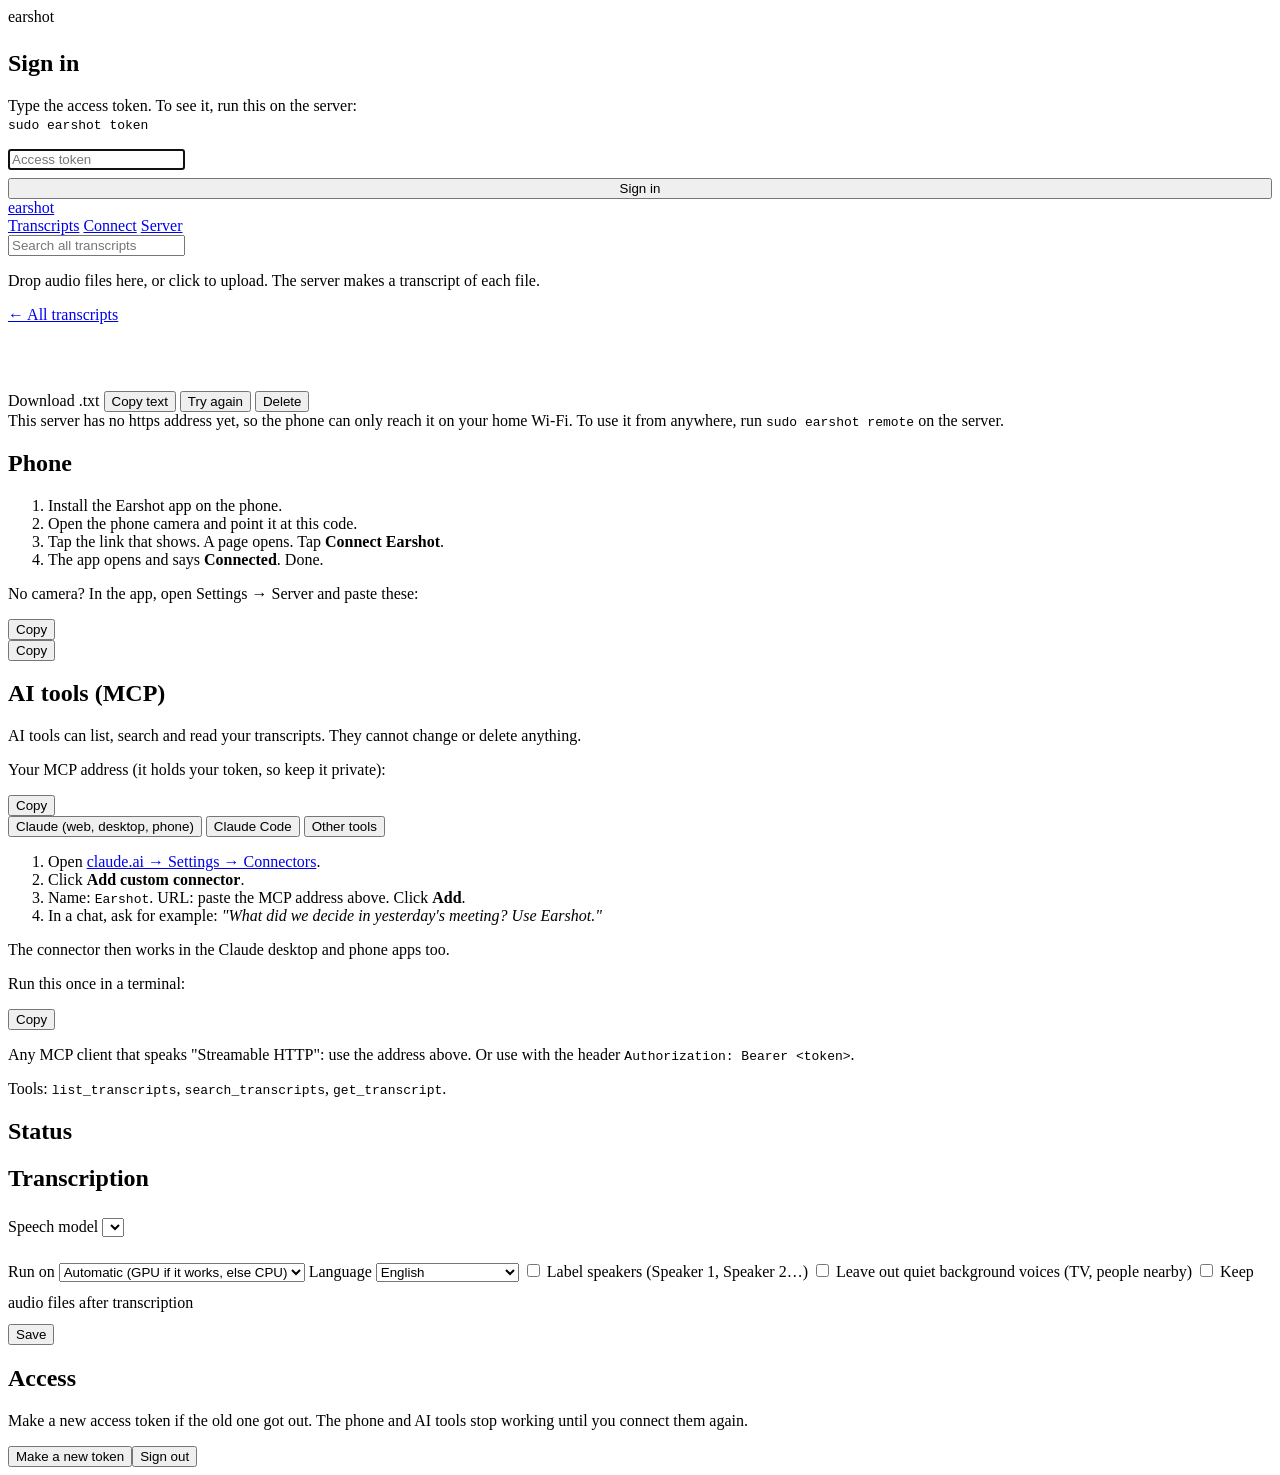
==== server/earshot/portal/index.html @ ac5047a0 "Self-hosted server: guided installer, portal, MCP; app sends audio to it" ====
<!doctype html>
<html lang="en">
<head>
<meta charset="utf-8">
<meta name="viewport" content="width=device-width, initial-scale=1">
<meta name="robots" content="noindex">
<title>Earshot</title>
<link rel="stylesheet" href="/static/style.css">
</head>
<body>
<div class="wrap">
  <!-- Sign in -->
  <section id="login" class="center hidden">
    <form class="login" id="loginForm">
      <div class="brand" style="margin-bottom:24px"><span class="dot ok"></span>earshot</div>
      <h1>Sign in</h1>
      <p class="muted small">Type the access token. To see it, run this on the server:<br><code>sudo earshot token</code></p>
      <input type="password" id="tokenIn" placeholder="Access token" autocomplete="current-password" autofocus>
      <div class="err" id="loginErr"></div>
      <button class="primary" style="width:100%;margin-top:8px">Sign in</button>
    </form>
  </section>

  <section id="app" class="hidden">
    <header class="top">
      <a class="brand" href="#/"><span class="dot" id="dot"></span>earshot</a>
      <nav>
        <a href="#/" data-nav="list">Transcripts</a>
        <a href="#/connect" data-nav="connect">Connect</a>
        <a href="#/server" data-nav="server">Server</a>
      </nav>
      <span class="muted small mono" id="stateLine"></span>
    </header>

    <!-- Transcripts -->
    <div id="v-list" class="view">
      <div class="row" style="margin-bottom:16px">
        <input type="search" id="q" class="grow" placeholder="Search all transcripts">
      </div>
      <label class="drop" id="drop">
        <input type="file" id="file" accept="audio/*,video/*" multiple hidden>
        Drop audio files here, or click to upload. The server makes a transcript of each file.
      </label>
      <div class="list" id="recs"></div>
      <p class="muted small" id="recsEmpty"></p>
    </div>

    <!-- One transcript -->
    <div id="v-rec" class="view">
      <a href="#/" class="small mono">← All transcripts</a>
      <div style="margin-top:16px">
        <h1 id="recTitle" contenteditable="true" spellcheck="false" title="Click to rename"></h1>
        <div class="muted small mono" id="recMeta"></div>
      </div>
      <div class="row" style="margin-top:16px">
        <a class="btn" id="recDl">Download .txt</a>
        <button id="recCopy">Copy text</button>
        <button id="recRetry" class="hidden">Try again</button>
        <span class="grow"></span>
        <button id="recDel" class="danger">Delete</button>
      </div>
      <div class="lines" id="recLines"></div>
    </div>

    <!-- Connect -->
    <div id="v-connect" class="view">
      <div class="note hidden" id="localNote">
        This server has no https address yet, so the phone can only reach it on your home Wi-Fi.
        To use it from anywhere, run <code>sudo earshot remote</code> on the server.
      </div>
      <h2>Phone</h2>
      <div class="panel">
        <div class="row" style="align-items:flex-start;gap:24px">
          <div class="qr" id="qr"></div>
          <div class="grow">
            <ol class="steps">
              <li>Install the Earshot app on the phone.</li>
              <li>Open the phone camera and point it at this code.</li>
              <li>Tap the link that shows. A page opens. Tap <b>Connect Earshot</b>.</li>
              <li>The app opens and says <b>Connected</b>. Done.</li>
            </ol>
            <p class="muted small">No camera? In the app, open Settings → Server and paste these:</p>
            <div class="copy"><code id="pUrl"></code><button data-copy="pUrl">Copy</button></div>
            <div class="copy"><code id="pTok"></code><button data-copy="pTok">Copy</button></div>
          </div>
        </div>
      </div>

      <h2>AI tools (MCP)</h2>
      <div class="panel">
        <p style="margin-top:0">AI tools can list, search and read your transcripts. They cannot change or delete anything.</p>
        <p class="muted small">Your MCP address (it holds your token, so keep it private):</p>
        <div class="copy"><code id="mUrl"></code><button data-copy="mUrl">Copy</button></div>
        <div class="tabs" id="aiTabs">
          <button data-tab="claude" class="on">Claude (web, desktop, phone)</button>
          <button data-tab="code">Claude Code</button>
          <button data-tab="other">Other tools</button>
        </div>
        <div data-pane="claude">
          <ol class="steps">
            <li>Open <a href="https://claude.ai/settings/connectors" target="_blank" rel="noopener">claude.ai → Settings → Connectors</a>.</li>
            <li>Click <b>Add custom connector</b>.</li>
            <li>Name: <code>Earshot</code>. URL: paste the MCP address above. Click <b>Add</b>.</li>
            <li>In a chat, ask for example: <i>"What did we decide in yesterday's meeting? Use Earshot."</i></li>
          </ol>
          <p class="muted small">The connector then works in the Claude desktop and phone apps too.</p>
        </div>
        <div data-pane="code" class="hidden">
          <p class="small">Run this once in a terminal:</p>
          <div class="copy"><code id="ccCmd"></code><button data-copy="ccCmd">Copy</button></div>
        </div>
        <div data-pane="other" class="hidden">
          <p class="small">Any MCP client that speaks "Streamable HTTP": use the address above. Or use
            <code id="mBase"></code> with the header <code>Authorization: Bearer &lt;token&gt;</code>.</p>
          <p class="small muted">Tools: <code>list_transcripts</code>, <code>search_transcripts</code>, <code>get_transcript</code>.</p>
        </div>
      </div>
    </div>

    <!-- Server -->
    <div id="v-server" class="view">
      <h2>Status</h2>
      <div class="panel"><div class="kv" id="kv"></div></div>

      <h2>Transcription</h2>
      <div class="panel">
        <label class="small muted">Speech model</label>
        <select id="sModel" style="margin:6px 0 4px"></select>
        <p class="muted small" id="sModelNote" style="margin-top:0"></p>
        <label class="small muted">Run on</label>
        <select id="sDevice" style="margin:6px 0 12px">
          <option value="auto">Automatic (GPU if it works, else CPU)</option>
          <option value="cuda">NVIDIA GPU</option>
          <option value="cpu">CPU only</option>
        </select>
        <label class="small muted">Language</label>
        <select id="sLang" style="margin:6px 0 12px">
          <option value="en">English</option>
          <option value="">Detect automatically</option>
          <option value="de">German</option><option value="es">Spanish</option><option value="fr">French</option>
          <option value="it">Italian</option><option value="nl">Dutch</option><option value="pt">Portuguese</option>
        </select>
        <label class="toggle"><input type="checkbox" id="sDiarize"> Label speakers (Speaker 1, Speaker 2…)</label>
        <label class="toggle"><input type="checkbox" id="sSkip"> Leave out quiet background voices (TV, people nearby)</label>
        <label class="toggle"><input type="checkbox" id="sKeep"> Keep audio files after transcription</label>
        <div class="row" style="margin-top:12px"><button class="primary" id="sSave">Save</button><span class="muted small" id="sSaved"></span></div>
      </div>

      <h2>Access</h2>
      <div class="panel">
        <p style="margin-top:0" class="small">Make a new access token if the old one got out. The phone and AI tools stop working until you connect them again.</p>
        <div class="row"><button class="danger" id="rotate">Make a new token</button><button id="logout">Sign out</button></div>
      </div>
    </div>
  </section>
</div>
<script src="/static/app.js"></script>
</body>
</html>
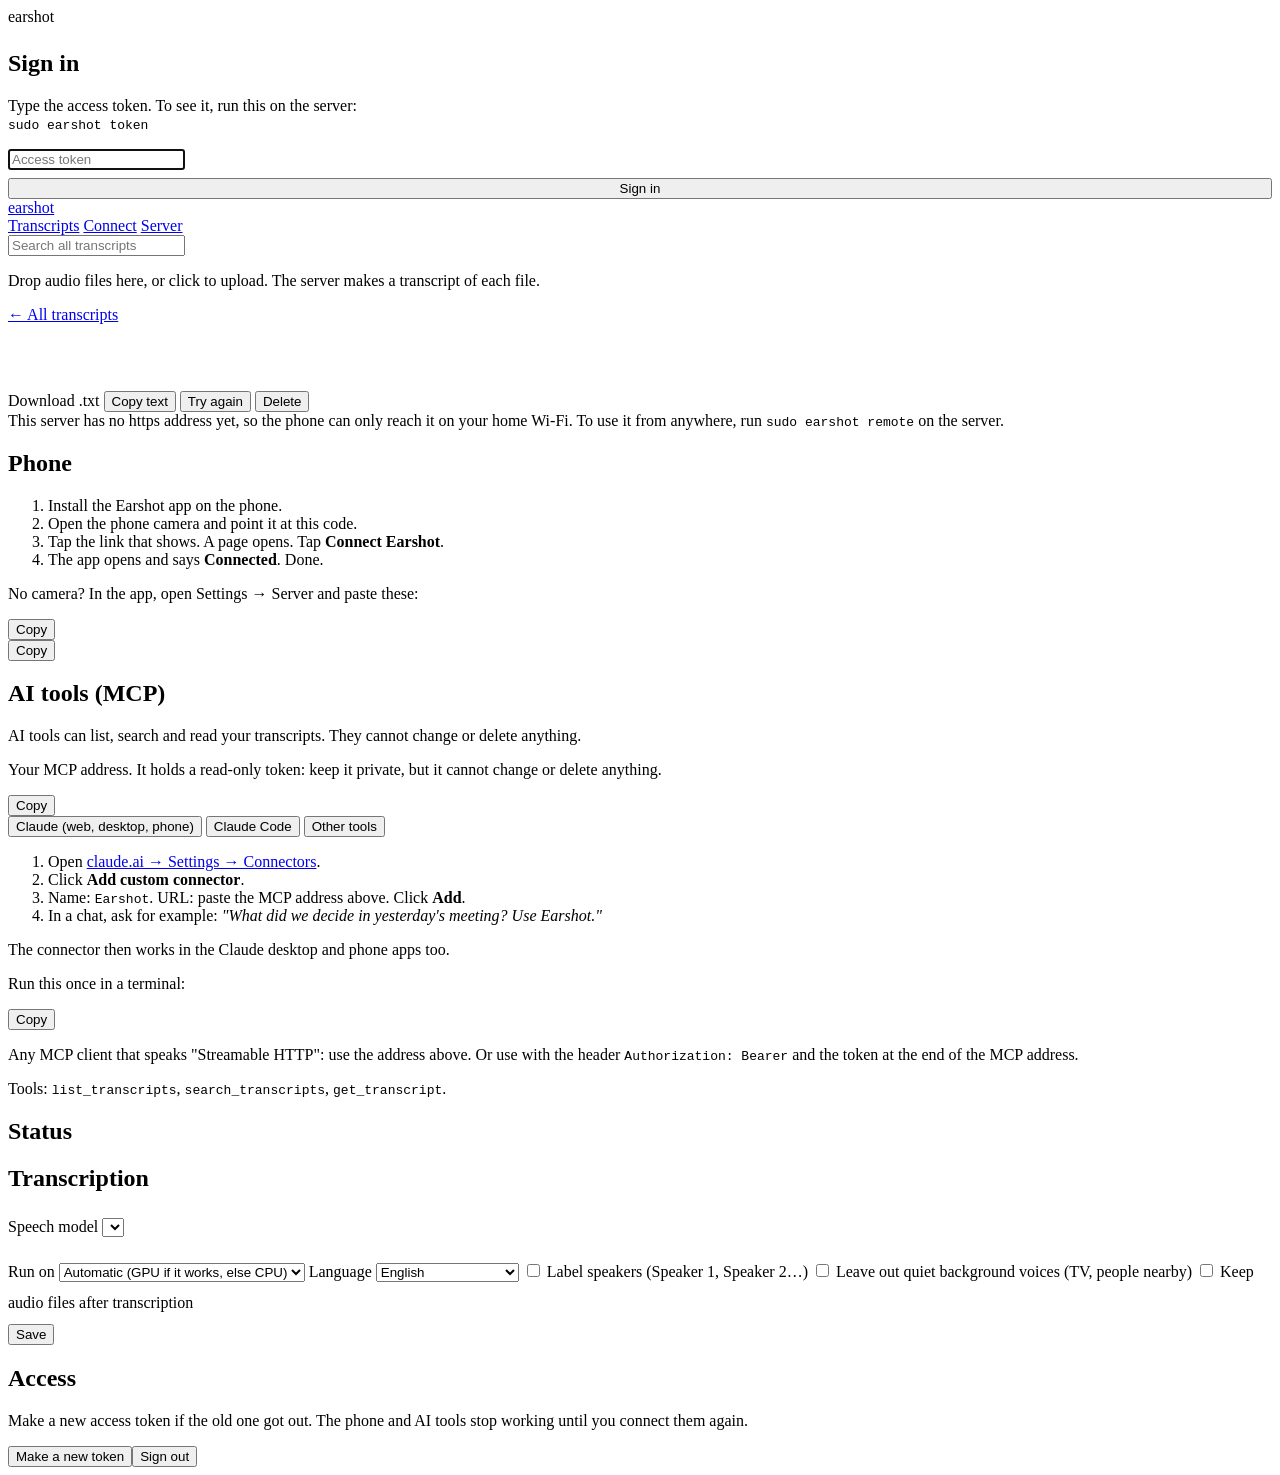
==== commit df42a559: "Server security hardening - Separate read-only token for AI tools (MCP); a leaked MCP address can't " ====
--- a/server/earshot/portal/index.html
+++ b/server/earshot/portal/index.html
@@ -89,7 +89,7 @@
       <h2>AI tools (MCP)</h2>
       <div class="panel">
         <p style="margin-top:0">AI tools can list, search and read your transcripts. They cannot change or delete anything.</p>
-        <p class="muted small">Your MCP address (it holds your token, so keep it private):</p>
+        <p class="muted small">Your MCP address. It holds a read-only token: keep it private, but it cannot change or delete anything.</p>
         <div class="copy"><code id="mUrl"></code><button data-copy="mUrl">Copy</button></div>
         <div class="tabs" id="aiTabs">
           <button data-tab="claude" class="on">Claude (web, desktop, phone)</button>
@@ -111,7 +111,7 @@
         </div>
         <div data-pane="other" class="hidden">
           <p class="small">Any MCP client that speaks "Streamable HTTP": use the address above. Or use
-            <code id="mBase"></code> with the header <code>Authorization: Bearer &lt;token&gt;</code>.</p>
+            <code id="mBase"></code> with the header <code>Authorization: Bearer</code> and the token at the end of the MCP address.</p>
           <p class="small muted">Tools: <code>list_transcripts</code>, <code>search_transcripts</code>, <code>get_transcript</code>.</p>
         </div>
       </div>
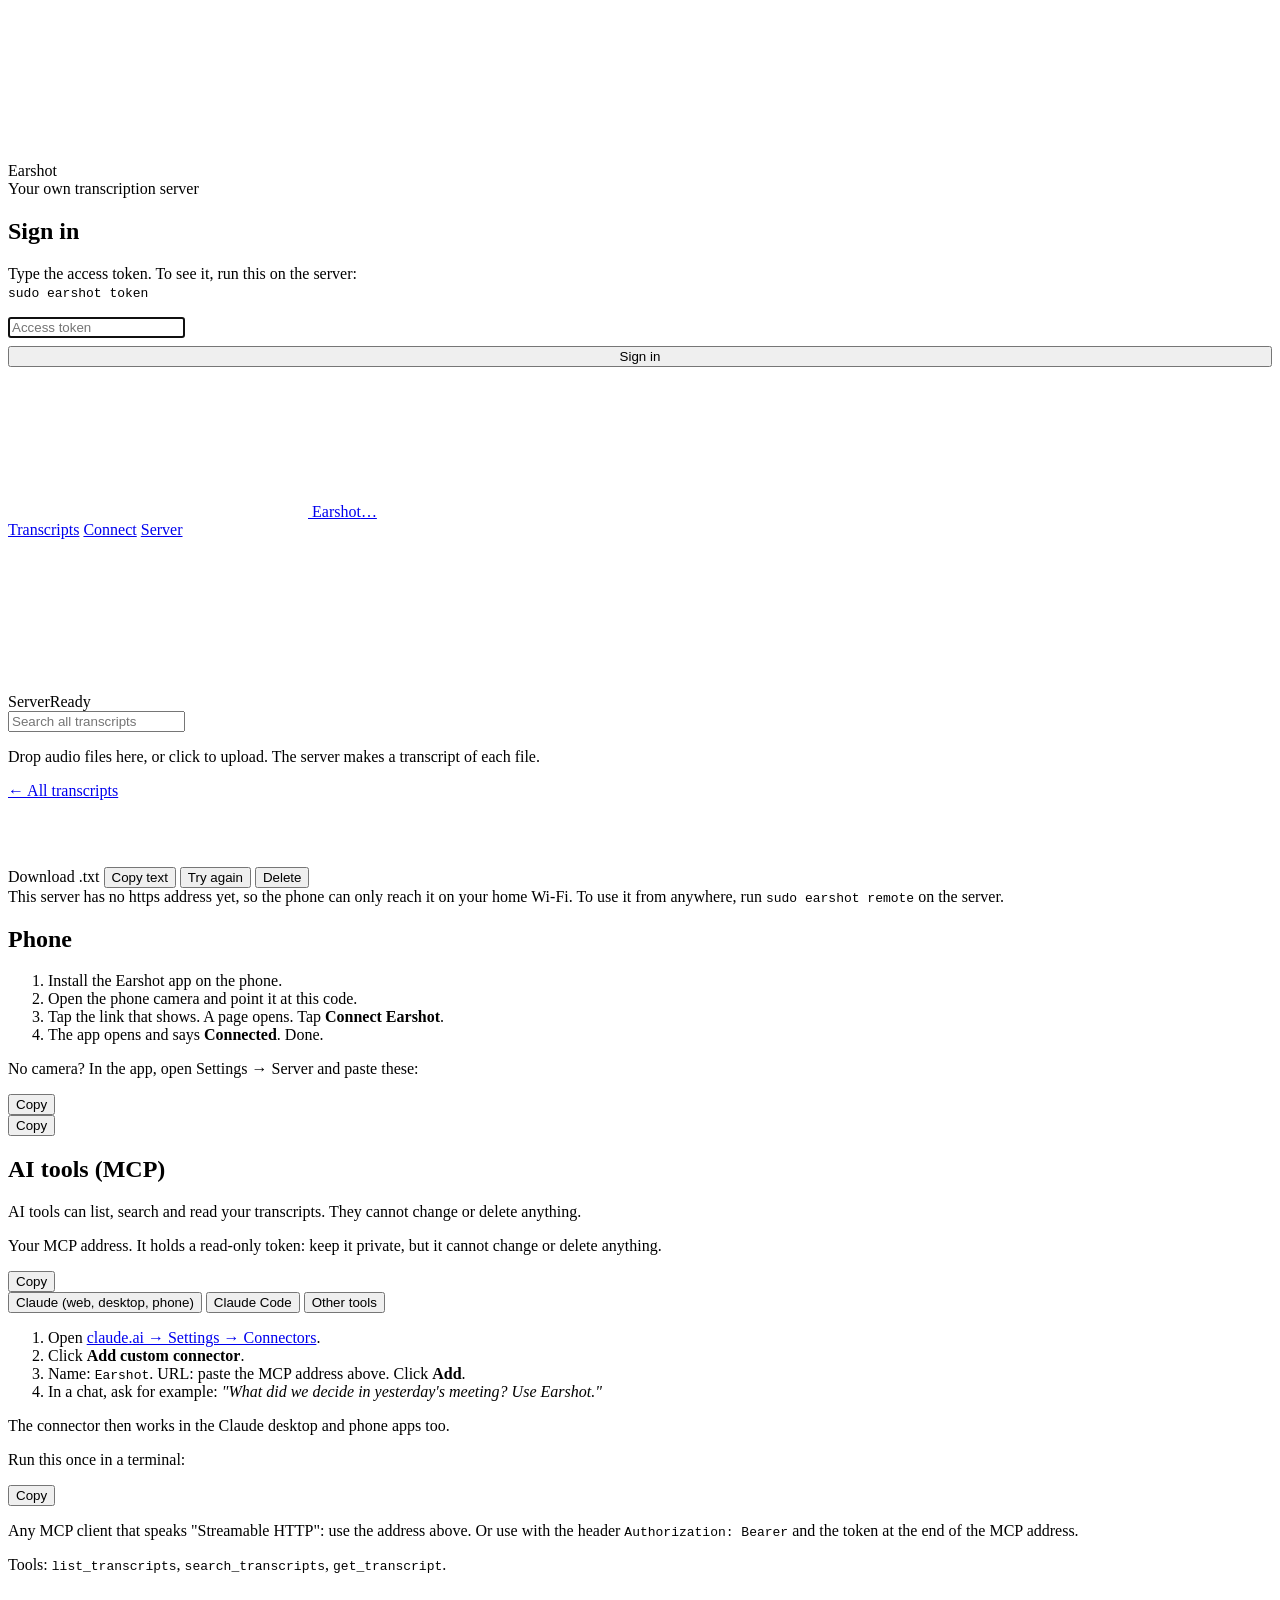
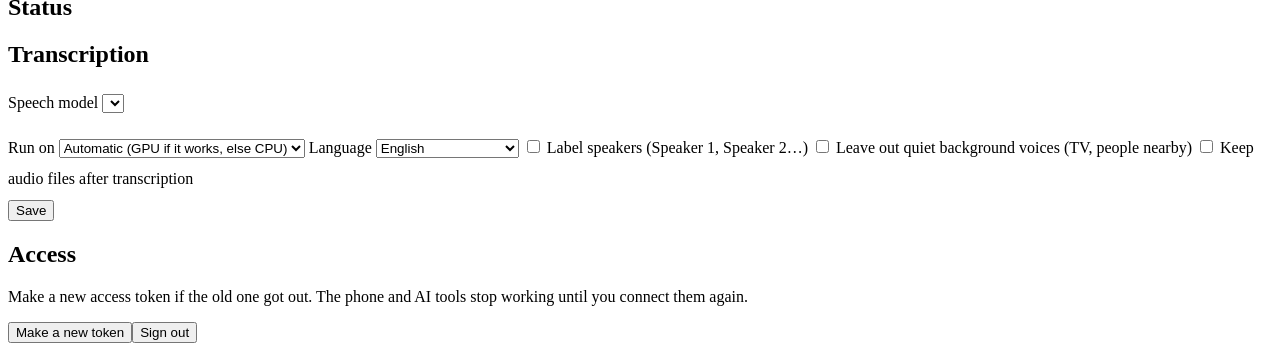
==== commit 1732857c: "Portal matches the app look; record ball spins - Portal: Space Mono everywhere, app header (orb, tit" ====
--- a/server/earshot/portal/index.html
+++ b/server/earshot/portal/index.html
@@ -12,7 +12,9 @@
   <!-- Sign in -->
   <section id="login" class="center hidden">
     <form class="login" id="loginForm">
-      <div class="brand" style="margin-bottom:24px"><span class="dot ok"></span>earshot</div>
+      <canvas class="orb big" data-cells="56" aria-hidden="true"></canvas>
+      <div class="brand-name">Earshot</div>
+      <div class="caption">Your own transcription server</div>
       <h1>Sign in</h1>
       <p class="muted small">Type the access token. To see it, run this on the server:<br><code>sudo earshot token</code></p>
       <input type="password" id="tokenIn" placeholder="Access token" autocomplete="current-password" autofocus>
@@ -23,17 +25,21 @@
 
   <section id="app" class="hidden">
     <header class="top">
-      <a class="brand" href="#/"><span class="dot" id="dot"></span>earshot</a>
+      <a class="brand" href="#/"><canvas class="orb" data-cells="20" aria-hidden="true"></canvas>
+        <span><span class="brand-name">Earshot</span><span class="caption"><span class="dot" id="dot"></span><span id="stateLine">…</span></span></span></a>
       <nav>
         <a href="#/" data-nav="list">Transcripts</a>
         <a href="#/connect" data-nav="connect">Connect</a>
         <a href="#/server" data-nav="server">Server</a>
       </nav>
-      <span class="muted small mono" id="stateLine"></span>
     </header>
 
     <!-- Transcripts -->
     <div id="v-list" class="view">
+      <div class="pulse">
+        <canvas class="wave" id="wave" aria-hidden="true"></canvas>
+        <div class="pulse-text"><span class="label">Server</span><span id="waveText">Ready</span></div>
+      </div>
       <div class="row" style="margin-bottom:16px">
         <input type="search" id="q" class="grow" placeholder="Search all transcripts">
       </div>
@@ -154,6 +160,8 @@
     </div>
   </section>
 </div>
+<script src="/static/orb.js"></script>
+<script src="/static/wave.js"></script>
 <script src="/static/app.js"></script>
 </body>
 </html>
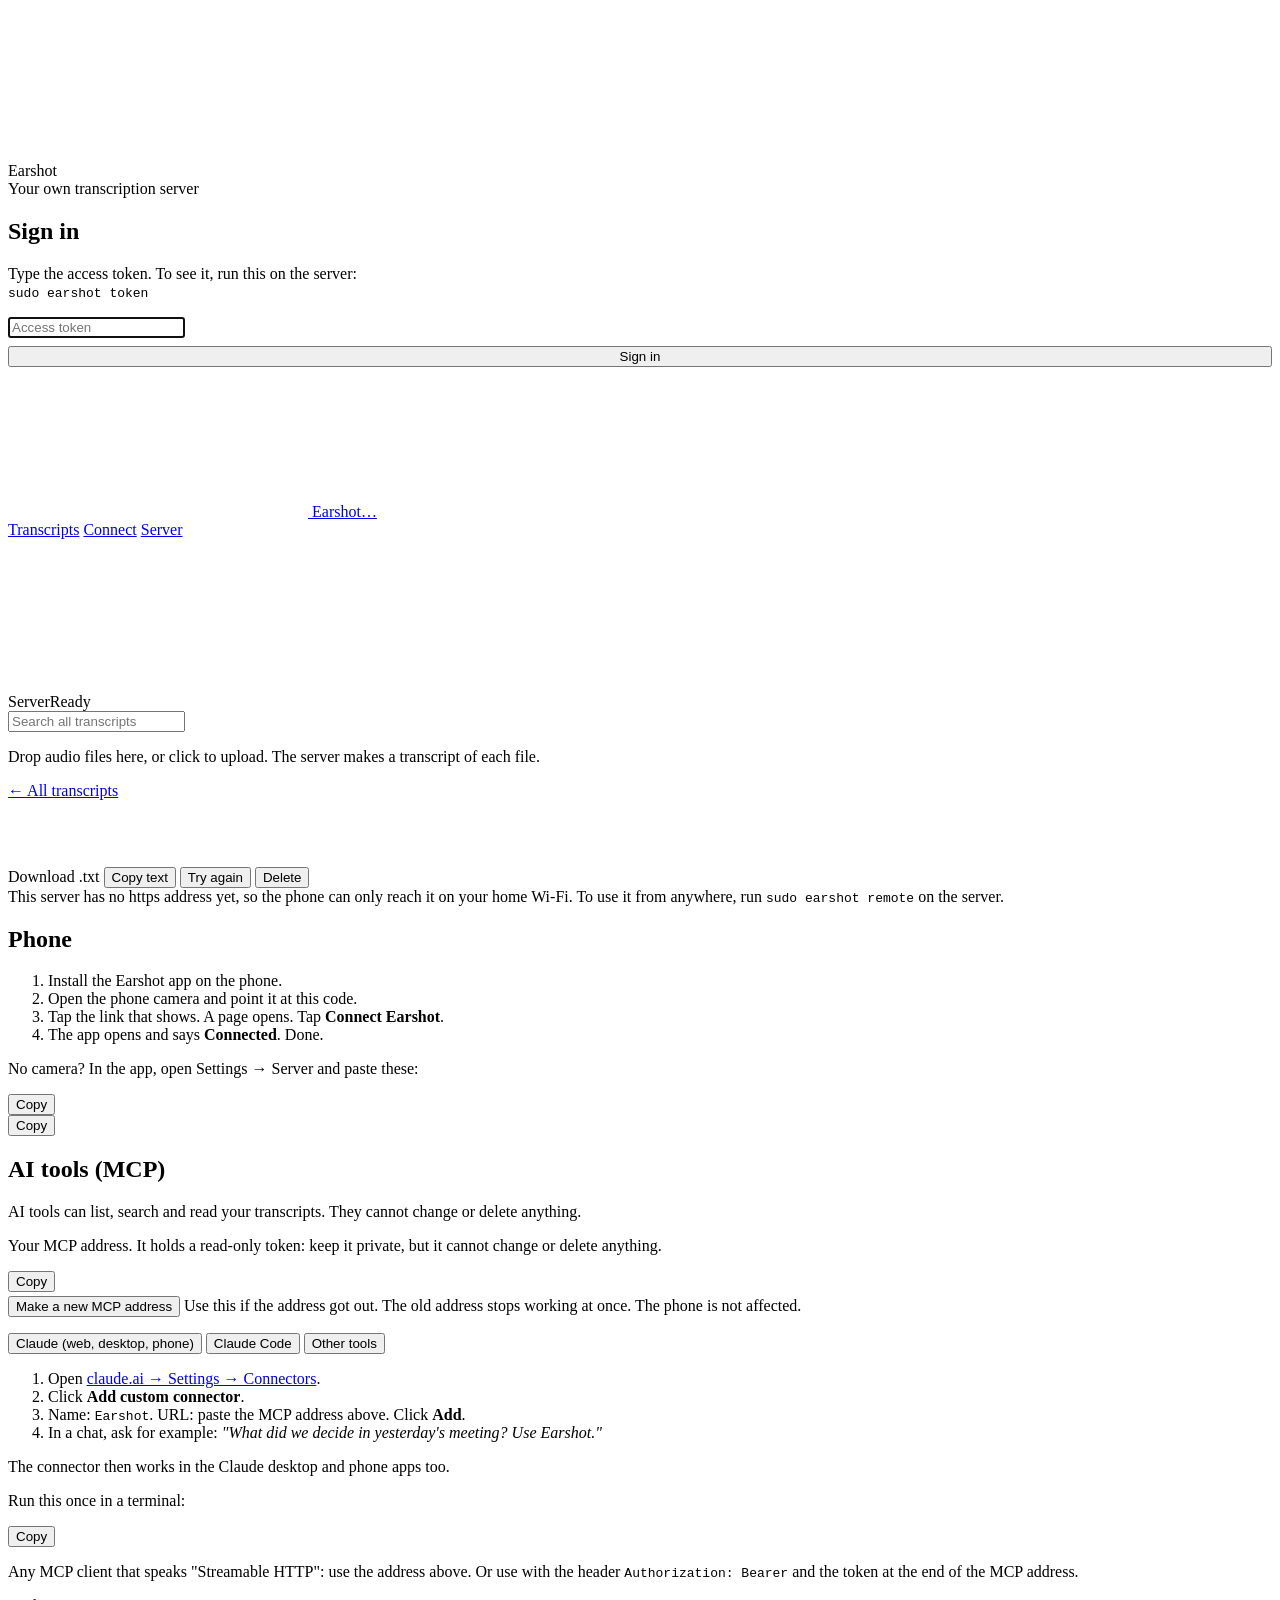
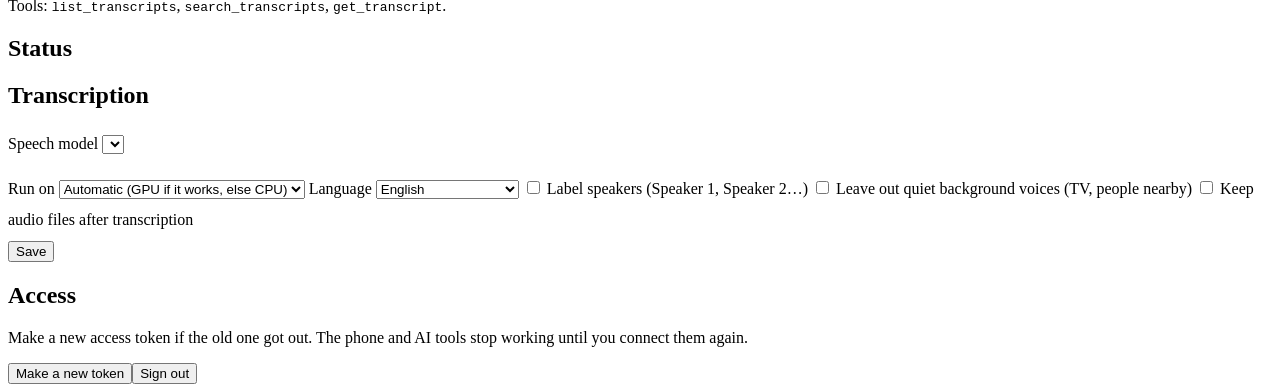
==== commit e50ff7e6: "Portal: one click for a new MCP address Makes a new read-only MCP token only. The old MCP address st" ====
--- a/server/earshot/portal/index.html
+++ b/server/earshot/portal/index.html
@@ -97,6 +97,8 @@
         <p style="margin-top:0">AI tools can list, search and read your transcripts. They cannot change or delete anything.</p>
         <p class="muted small">Your MCP address. It holds a read-only token: keep it private, but it cannot change or delete anything.</p>
         <div class="copy"><code id="mUrl"></code><button data-copy="mUrl">Copy</button></div>
+        <div class="row small" style="margin:4px 0 16px"><button class="danger" id="mRotate">Make a new MCP address</button>
+          <span class="muted" id="mRotated">Use this if the address got out. The old address stops working at once. The phone is not affected.</span></div>
         <div class="tabs" id="aiTabs">
           <button data-tab="claude" class="on">Claude (web, desktop, phone)</button>
           <button data-tab="code">Claude Code</button>
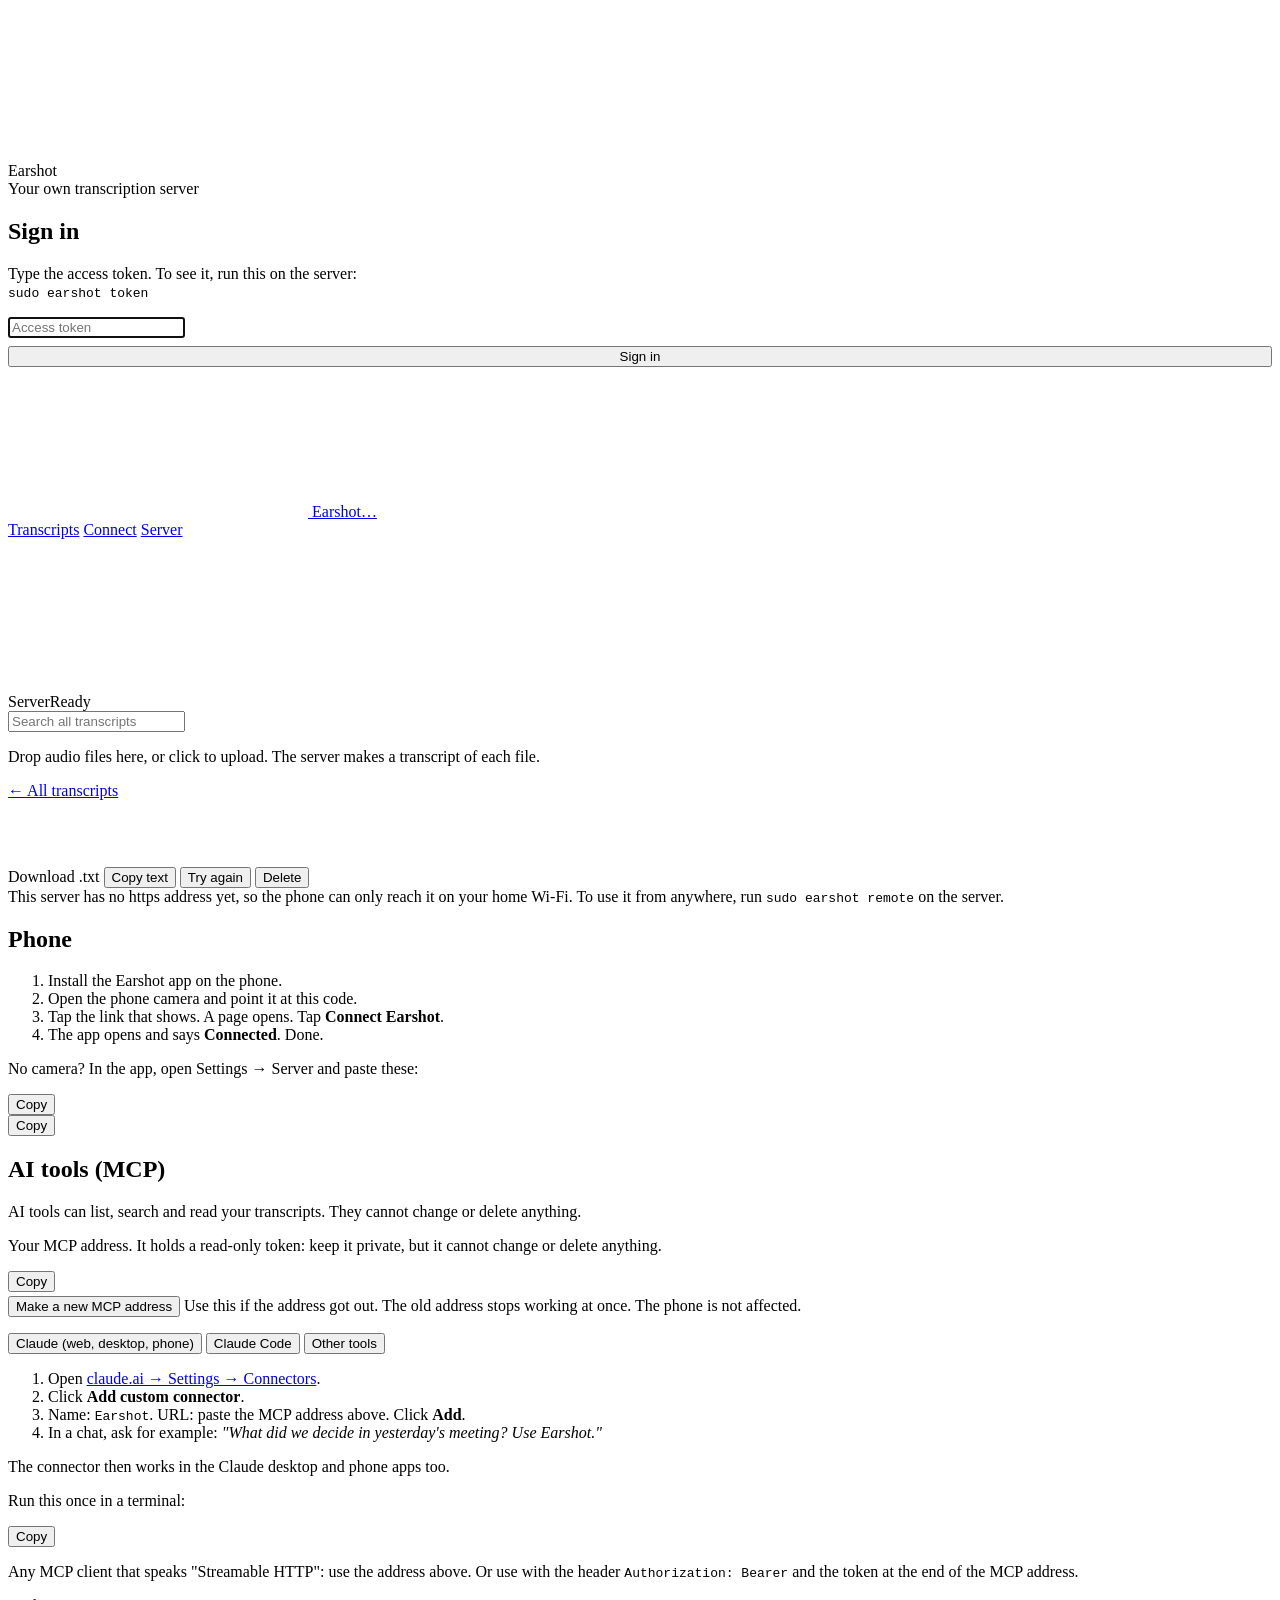
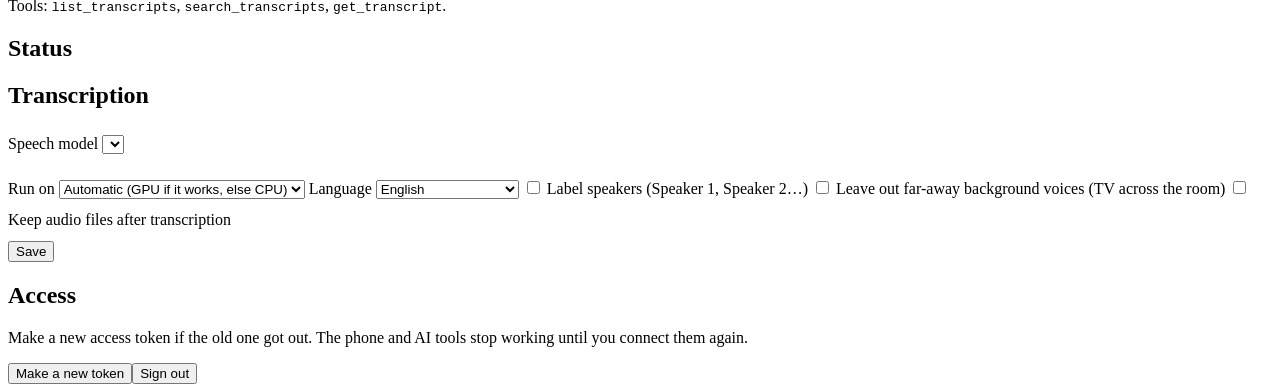
==== commit 7facc922: "Hear people a few steps away, not only the wearer - Background filter off by default (phone and serv" ====
--- a/server/earshot/portal/index.html
+++ b/server/earshot/portal/index.html
@@ -149,7 +149,7 @@
           <option value="it">Italian</option><option value="nl">Dutch</option><option value="pt">Portuguese</option>
         </select>
         <label class="toggle"><input type="checkbox" id="sDiarize"> Label speakers (Speaker 1, Speaker 2…)</label>
-        <label class="toggle"><input type="checkbox" id="sSkip"> Leave out quiet background voices (TV, people nearby)</label>
+        <label class="toggle"><input type="checkbox" id="sSkip"> Leave out far-away background voices (TV across the room)</label>
         <label class="toggle"><input type="checkbox" id="sKeep"> Keep audio files after transcription</label>
         <div class="row" style="margin-top:12px"><button class="primary" id="sSave">Save</button><span class="muted small" id="sSaved"></span></div>
       </div>
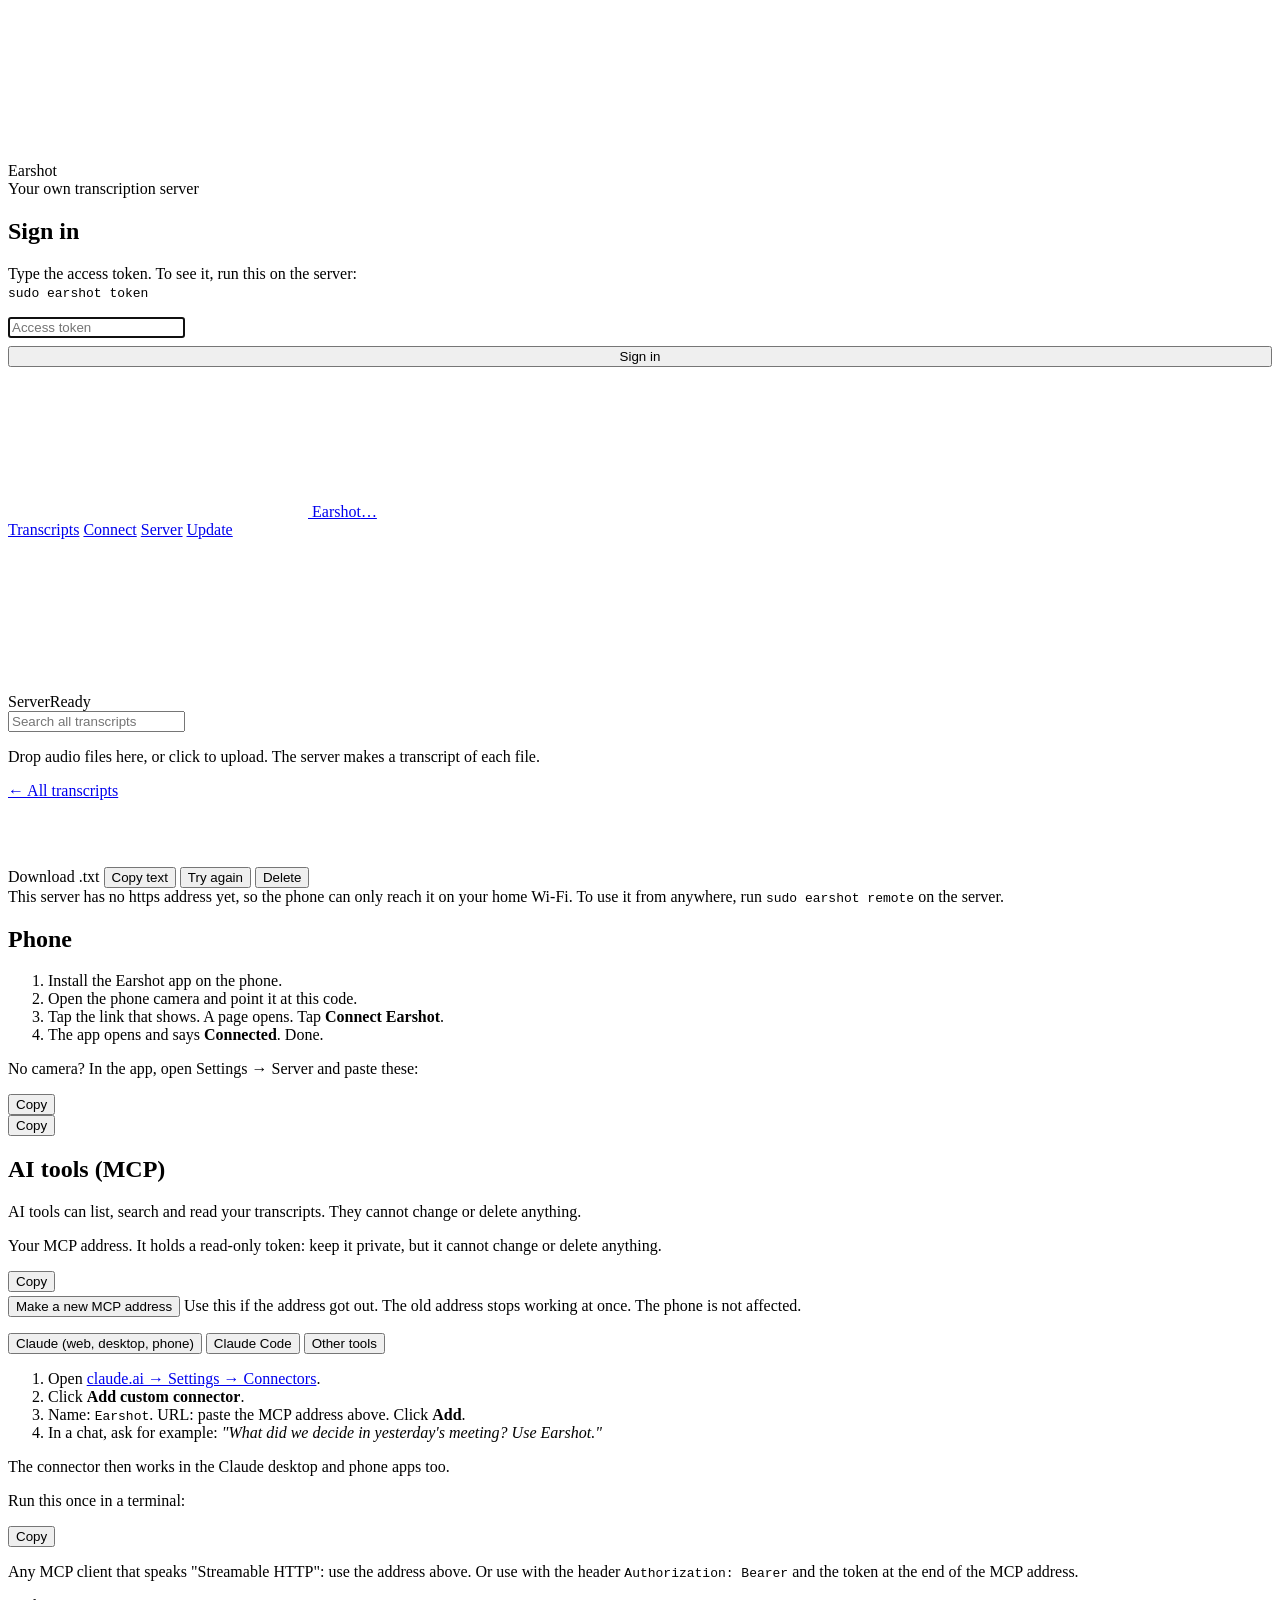
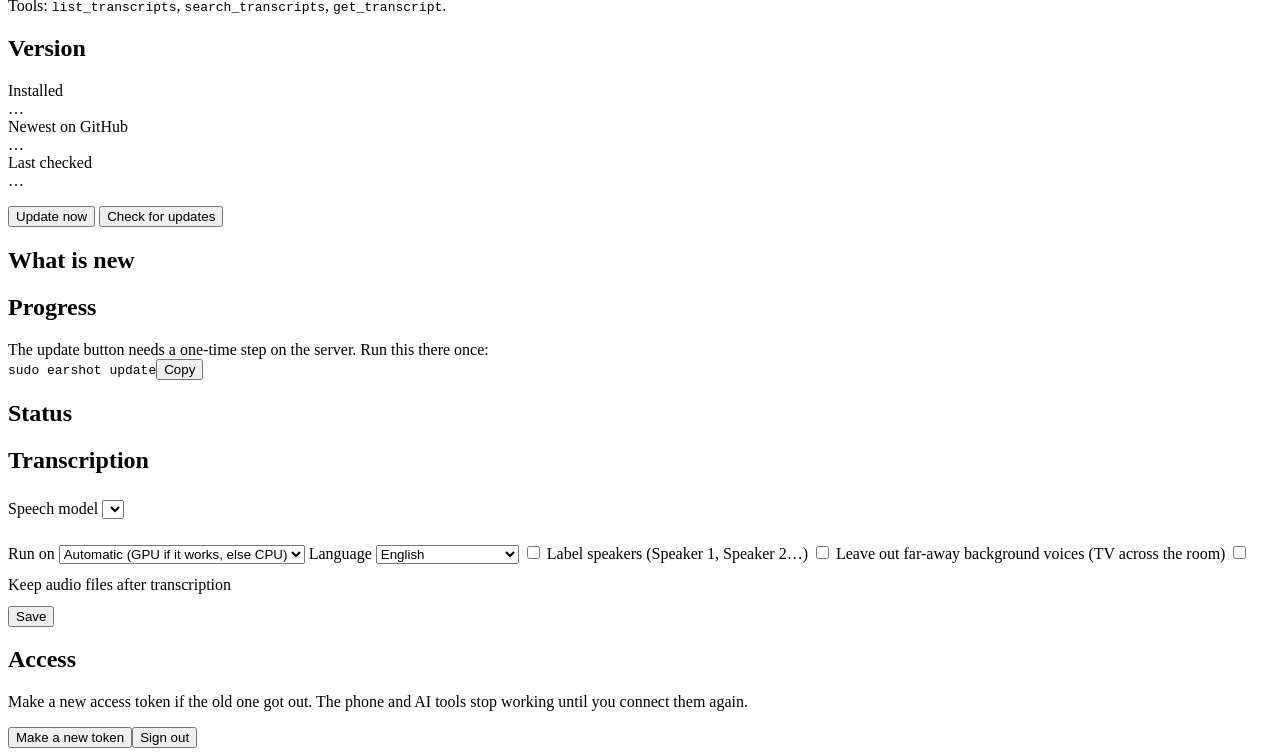
==== commit e4e07f6a: "Portal: Update button with a badge and update notes The portal can't update the server itself (it ru" ====
--- a/server/earshot/portal/index.html
+++ b/server/earshot/portal/index.html
@@ -31,6 +31,7 @@
         <a href="#/" data-nav="list">Transcripts</a>
         <a href="#/connect" data-nav="connect">Connect</a>
         <a href="#/server" data-nav="server">Server</a>
+        <a href="#/update" data-nav="update" id="navUpdate">Update<span class="badge hidden" id="updBadge"></span></a>
       </nav>
     </header>
 
@@ -125,6 +126,35 @@
       </div>
     </div>
 
+    <!-- Update -->
+    <div id="v-update" class="view">
+      <h2>Version</h2>
+      <div class="panel">
+        <div class="kv">
+          <div>Installed</div><div class="mono" id="uCur">…</div>
+          <div>Newest on GitHub</div><div class="mono" id="uLatest">…</div>
+          <div>Last checked</div><div class="mono" id="uChecked">…</div>
+        </div>
+        <p class="small" id="uMsg" style="margin:16px 0 0"></p>
+        <div class="row" style="margin-top:16px">
+          <button class="primary hidden" id="uGo">Update now</button>
+          <button id="uCheck">Check for updates</button>
+        </div>
+      </div>
+      <div id="uNotesBox" class="hidden">
+        <h2>What is new</h2>
+        <div class="panel"><ul class="notes" id="uNotes"></ul></div>
+      </div>
+      <div id="uLogBox" class="hidden">
+        <h2>Progress</h2>
+        <div class="panel"><pre class="log" id="uLog"></pre></div>
+      </div>
+      <div class="note hidden" id="uSetup">
+        The update button needs a one-time step on the server. Run this there once:
+        <div class="copy"><code id="uCmd">sudo earshot update</code><button data-copy="uCmd">Copy</button></div>
+      </div>
+    </div>
+
     <!-- Server -->
     <div id="v-server" class="view">
       <h2>Status</h2>
